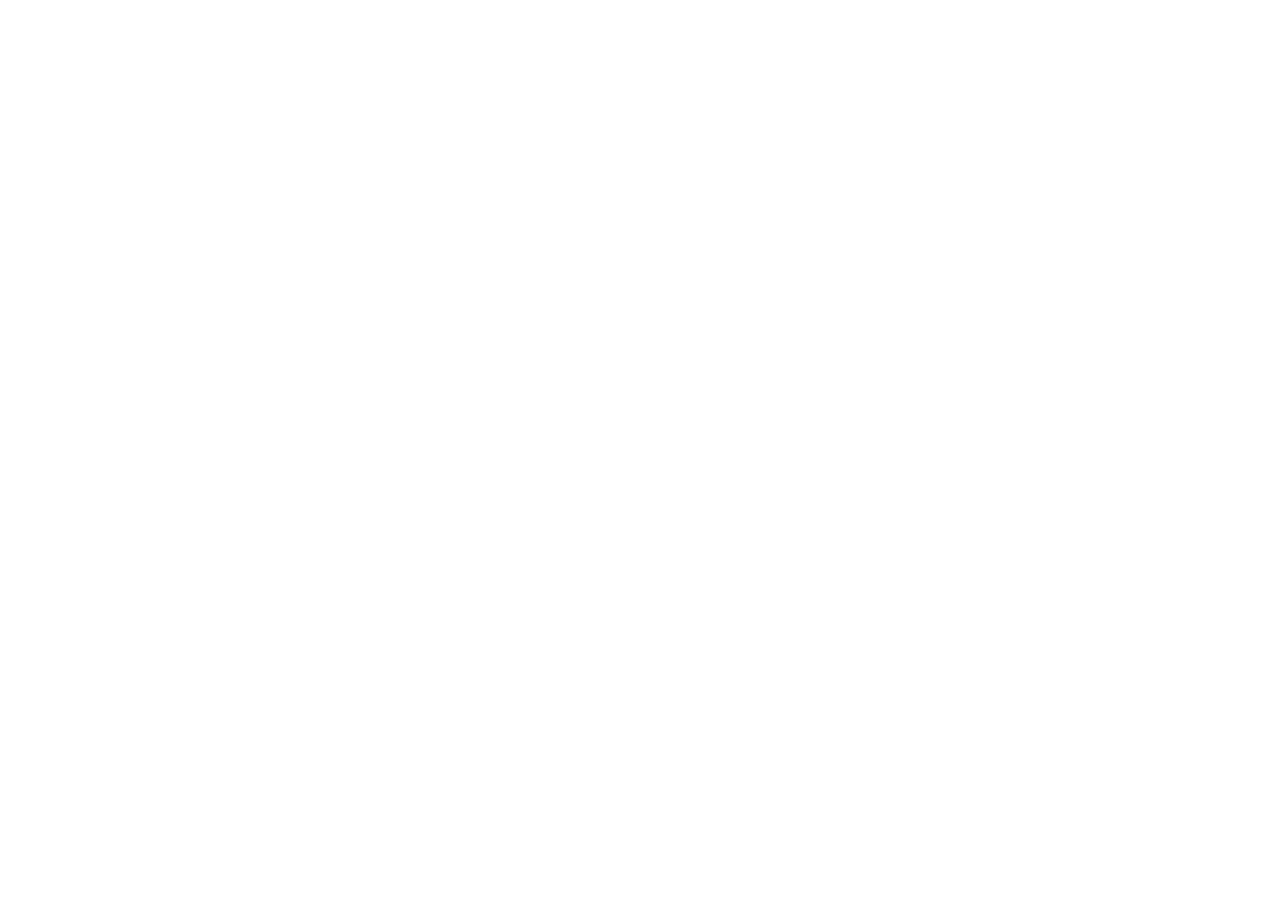
==== site1/index.html @ 08401015 "中身少しだけ作成" ====
<!DOCTYPE html>
<html lang="en">
<head>
    <meta charset="UTF-8">
    <meta name="viewport" content="width=device-width, initial-scale=1.0">
    <title>PCのスペック紹介</title>
</head>
<body>
    
</body>
</html>
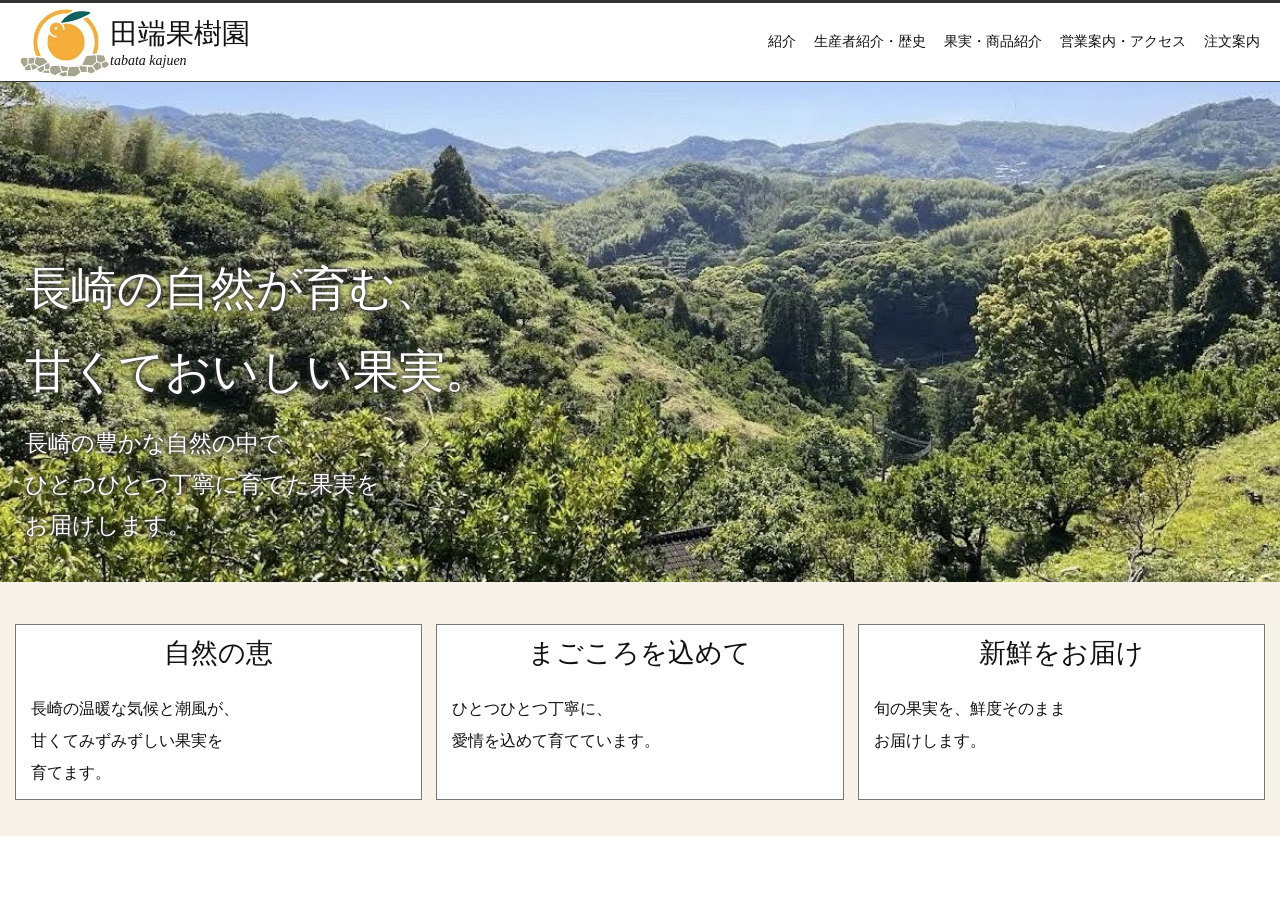
==== commit eb783ef5: "写真を入れている" ====
--- a/site1/index.html
+++ b/site1/index.html
@@ -1,11 +1,101 @@
 <!DOCTYPE html>
-<html lang="en">
+<html lang="ja">
+
 <head>
     <meta charset="UTF-8">
     <meta name="viewport" content="width=device-width, initial-scale=1.0">
-    <title>PCのスペック紹介</title>
+
+    <title>田端果樹園</title>
+
+    <link rel="stylesheet" href="CSS/style.css">
 </head>
+
 <body>
-    
+
+    <!-- ヘッダー -->
+    <header class="header">
+
+        <!-- ロゴ -->
+        <div class="logo">
+            <img src="images/logo.png" alt="田端果樹園のロゴ">
+            <div class="logo-text">
+                <h1>田端果樹園</h1>
+                <p>tabata kajuen</p>
+            </div>
+        </div>
+
+        <!-- メニュー -->
+        <nav class="navigation">
+            <a href="index.html">紹介</a>
+            <a href="producer.html">生産者紹介・歴史</a>
+            <a href="fruit.html">果実・商品紹介</a>
+            <a href="access.html">営業案内・アクセス</a>
+            <a href="order.html">注文案内</a>
+        </nav>
+
+    </header>
+
+
+    <!-- メインビジュアル -->
+    <main>
+
+        <section class="main-visual">
+
+            <img src="images/Image_yama.jpg.jpeg" alt="田端果樹園の風景">
+
+            <div class="main-text">
+                <h2>
+                    長崎の自然が育む、<br>
+                    甘くておいしい果実。
+                </h2>
+
+                <p>
+                    長崎の豊かな自然の中で、<br>
+                    ひとつひとつ丁寧に育てた果実を<br>
+                    お届けします。
+                </p>
+            </div>
+
+        </section>
+
+
+        <!-- 3つの紹介 -->
+        <section class="features">
+
+            <div class="feature-box">
+                <h3>自然の恵</h3>
+
+                <p>
+                    長崎の温暖な気候と潮風が、<br>
+                    甘くてみずみずしい果実を<br>
+                    育てます。
+                </p>
+            </div>
+
+
+            <div class="feature-box">
+                <h3>まごころを込めて</h3>
+
+                <p>
+                    ひとつひとつ丁寧に、<br>
+                    愛情を込めて育てています。
+                </p>
+            </div>
+
+
+            <div class="feature-box">
+                <h3>新鮮をお届け</h3>
+
+                <p>
+                    旬の果実を、鮮度そのまま<br>
+                    お届けします。
+                </p>
+            </div>
+
+        </section>
+
+    </main>
+
 </body>
+
 </html>
--- a/site1/CSS/style.css
+++ b/site1/CSS/style.css
@@ -0,0 +1,887 @@
+/* =========================
+   全体
+========================= */
+
+* {
+    box-sizing: border-box;
+}
+
+body {
+    margin: 0;
+    padding: 0;
+    font-family: "Yu Gothic", sans-serif;
+    color: #111;
+    background-color: #FFFFFF;
+}
+.site {
+    width: 100%;
+    max-width: 1600px;
+    margin: 0 auto;
+    background-color:  #F7F3E8;
+}
+
+
+/* =========================
+   ヘッダー
+========================= */
+
+.header {
+    height: 82px;
+    background-color: white;
+
+    display: flex;
+    align-items: center;
+    justify-content: space-between;
+
+    padding: 5px 20px;
+
+    border-top: 3px solid #333;
+    border-bottom: 1px solid #333;
+}
+
+
+/* ロゴ */
+
+/* ロゴ全体 */
+.logo {
+    display: flex;
+    align-items: center;
+    flex-direction: row;
+    white-space: nowrap;
+}
+
+/* ロゴ画像 */
+.logo img {
+    width: 90px;
+    height: 90px;
+    object-fit: contain;
+}
+
+/* 文字部分 */
+.logo-text {
+    display: flex;
+    flex-direction: column;
+    justify-content: center;
+}
+
+/* 田端果樹園 */
+.logo-text h1 {
+    margin: 0;
+    font-size: 28px;
+    font-weight: normal;
+    white-space: nowrap;
+}
+
+/* tabata kajuen */
+.logo-text p {
+    margin: 0;
+    font-family: serif;
+    font-style: italic;
+    font-size: 14px;
+    white-space: nowrap;
+}
+
+/* =========================
+   ナビゲーション
+========================= */
+
+.navigation {
+    display: flex;
+    align-items: center;
+    gap: 18px;
+}
+
+.navigation a {
+    color: #111;
+
+    text-decoration: none;
+
+    font-size: 14px;
+    white-space: nowrap;
+}
+
+.navigation a:hover {
+    opacity: 0.6;
+}
+
+
+/* =========================
+   メインビジュアル
+========================= */
+
+.main-visual {
+    position: relative;
+
+    width: 100%;
+    height: 500px;
+
+    overflow: hidden;
+}
+
+.main-visual > img {
+    width: 100%;
+    height: 100%;
+
+    object-fit: cover;
+
+    display: block;
+}
+
+
+/* 写真の上の文字 */
+
+.main-text {
+    position: absolute;
+
+    left: 25px;
+    top: 165px;
+
+    color: white;
+
+    text-shadow:
+        1px 1px 4px #333,
+        -1px -1px 4px #333;
+}
+
+.main-text h2 {
+    margin: 0 0 10px;
+
+    font-size: 46px;
+    font-weight: normal;
+
+    line-height: 1.8;
+}
+
+.main-text p {
+    margin: 0;
+
+    font-size: 23px;
+    line-height: 1.8;
+}
+
+
+/* =========================
+   3つの紹介ボックス
+========================= */
+
+.features {
+    background-color: #F7F3E8;
+
+    display: flex;
+    flex-direction: row;
+
+    gap: 14px;
+
+    padding: 42px 15px 36px;
+}
+
+/* 3つのボックス */
+.feature-box {
+    width: calc((100% - 28px) / 3);
+
+    min-height: 175px;
+
+    border: 1px solid #777;
+
+    background-color: white;
+
+    padding: 10px 15px;
+}
+
+/* 見出し */
+.feature-box h3 {
+    margin: 0 0 22px;
+
+    text-align: center;
+
+    font-size: 27px;
+    font-weight: normal;
+}
+
+/* 説明 */
+.feature-box p {
+    margin: 0;
+
+    font-size: 16px;
+
+    line-height: 2;
+}
+
+
+/* =========================
+   フッター
+========================= */
+
+footer {
+    background-color: #444;
+
+    color: white;
+
+    text-align: center;
+
+    padding: 20px;
+}
+
+footer p {
+    margin: 0;
+}
+/* =========================
+   2ページ目
+========================= */
+
+.producer-page {
+    background-color: #F7F3E8;
+    padding: 45px 60px 60px;
+}
+
+
+/* ページタイトル */
+
+.page-title {
+    margin: 0 0 55px;
+
+    text-align: center;
+
+    font-size: 52px;
+    font-weight: normal;
+}
+
+
+/* =========================
+   生産者紹介
+========================= */
+
+.producer-area {
+    width: 90%;
+
+    margin: 0 auto 55px;
+
+    display: flex;
+
+    gap: 4px;
+}
+
+
+/* 左の文章 */
+
+.producer-text {
+    width: 50%;
+
+    height: 300px;
+
+    border: 1px solid #777;
+
+    padding: 14px 20px;
+
+    background-color: white;
+}
+
+.producer-text p {
+    margin: 0 0 4px;
+
+    font-size: 16px;
+
+    line-height: 1.6;
+}
+
+
+/* 右の写真 */
+
+.producer-photo {
+    width: 50%;
+    height: 300px;
+
+    background-color: black;
+
+    overflow: hidden;
+}
+
+.producer-photo img {
+    width: 100%;
+    height: 100%;
+
+    object-fit: cover;
+
+    display: block;
+}
+
+
+/* =========================
+   こだわり・歴史
+========================= */
+
+.bottom-area {
+    width: 90%;
+
+    margin: 0 auto;
+
+    display: flex;
+
+    gap: 5px;
+}
+
+
+/* ボックス */
+
+.about-box {
+    width: 50%;
+
+    height: 260px;
+
+    border: 1px solid #777;
+
+    padding: 5px 20px;
+
+    background-color: white;
+}
+
+
+/* 見出し */
+
+.about-box h3 {
+    margin: 0 0 8px;
+
+    text-align: center;
+
+    font-size: 42px;
+    font-weight: normal;
+}
+
+
+/* 本文 */
+
+.about-box p {
+    margin: 0 0 8px;
+
+    font-size: 16px;
+
+    line-height: 1.65;
+}
+
+
+/* =========================
+   ヘッダー
+========================= */
+
+.header {
+    height: 82px;
+
+    display: flex;
+
+    align-items: center;
+
+    justify-content: space-between;
+
+    padding: 5px 20px;
+
+    background-color: white;
+
+    border-top: 3px solid #333;
+    border-bottom: 1px solid #333;
+}
+
+/* メニュー */
+
+.navigation {
+    display: flex;
+
+    align-items: center;
+
+    gap: 18px;
+}
+
+.navigation a {
+    color: #111;
+
+    text-decoration: none;
+
+    font-size: 14px;
+
+    white-space: nowrap;
+}
+
+.navigation a:hover {
+    opacity: 0.6;
+}
+
+
+
+/* =========================
+   フッター
+========================= */
+
+footer {
+    background-color: #444;
+
+    color: white;
+
+    text-align: center;
+
+    padding: 20px;
+}
+
+footer p {
+    margin: 0;
+}
+/* =========================
+   3ページ目 果実紹介
+========================= */
+
+.fruit-page {
+    background-color: #F7F3E8;
+    padding: 25px 40px 50px;
+}
+
+
+/* タイトル */
+
+.fruit-page .page-title {
+    margin: 0 0 55px;
+
+    text-align: center;
+
+    font-size: 48px;
+    font-weight: normal;
+}
+
+
+/* =========================
+   果物3つ
+========================= */
+
+.fruit-list {
+    width: 90%;
+
+    margin: 0 auto 35px;
+
+    display: flex;
+
+    justify-content: space-between;
+
+    gap: 35px;
+}
+
+
+/* 果物ボックス */
+
+.fruit-box {
+    width: 33.333%;
+
+    height: 335px;
+
+    border: 1px solid #777;
+
+    text-align: center;
+
+    padding: 14px;
+
+    background-color: white;
+}
+
+
+/* 果物写真 */
+
+.fruit-box img {
+    width: 150px;
+    height: 155px;
+
+    object-fit: cover;
+
+    display: block;
+
+    margin: 0 auto 8px;
+}
+
+
+/* 果物名 */
+
+.fruit-box h3 {
+    margin: 5px 0 8px;
+
+    font-size: 18px;
+
+    font-weight: normal;
+}
+
+
+/* 果物情報 */
+
+.fruit-box p {
+    margin: 3px 0;
+
+    font-size: 16px;
+
+    line-height: 1.5;
+}
+/* =========================
+   4ページ目 商品紹介
+========================= */
+
+.product-page {
+    background-color: #F7F3E8;
+    padding: 25px 40px 50px;
+}
+
+
+/* タイトル */
+
+.product-page .page-title {
+    margin: 0 0 55px;
+
+    text-align: center;
+
+    font-size: 48px;
+    font-weight: normal;
+}
+
+
+/* =========================
+   商品一覧
+========================= */
+
+.product-list {
+    width: 92%;
+
+    margin: 0 auto 48px;
+
+    display: flex;
+
+    gap: 10px;
+
+    justify-content: space-between;
+}
+
+
+/* 商品ボックス */
+
+.product-box {
+    width: 25%;
+    height: 335px;
+
+    border: 1px solid #777;
+
+    text-align: center;
+
+    padding: 12px;
+
+    background-color: white;
+}
+
+
+/* 商品画像 */
+
+.product-box img {
+    width: 125px;
+    height: 165px;
+
+    object-fit: cover;
+
+    display: block;
+
+    margin: 0 auto 8px;
+}
+
+
+/* 商品名 */
+
+.product-box h3 {
+    margin: 5px 0 10px;
+
+    font-size: 17px;
+
+    font-weight: normal;
+
+    line-height: 1.5;
+}
+
+
+/* 商品価格 */
+
+.product-box p {
+    margin: 5px 0;
+
+    font-size: 16px;
+}
+
+
+/* =========================
+   保存方法・おすすめポイント
+========================= */
+
+.product-info {
+    width: 90%;
+
+    margin: 0 auto;
+
+    display: flex;
+
+    gap: 30px;
+}
+
+
+/* 情報ボックス */
+
+.info-box {
+    width: 50%;
+
+    height: 210px;
+
+    border: 1px solid #777;
+
+    padding: 10px 25px;
+
+    background-color: white;
+}
+
+
+/* 見出し */
+
+.info-box h3 {
+    margin: 0 0 15px;
+
+    font-size: 30px;
+
+    font-weight: normal;
+}
+
+
+/* 本文 */
+
+.info-box p {
+    margin: 0 0 10px;
+
+    font-size: 16px;
+
+    line-height: 1.8;
+}
+/* =========================
+   営業案内・アクセス
+========================= */
+
+.access-page {
+    background-color:   #F7F3E8;
+
+    padding: 65px 40px 60px;
+
+    min-height: 750px;
+}
+
+
+/* 4つのボックス */
+
+.access-grid {
+    width: 90%;
+
+    margin: 0 auto;
+
+    display: grid;
+
+    grid-template-columns: 1fr 1fr;
+
+    gap: 55px 25px;
+}
+
+
+/* ボックス */
+
+.access-box {
+    height: 275px;
+
+    border: 1px solid #777;
+
+    text-align: center;
+
+    padding: 30px 15px;
+
+    background-color: white;
+}
+
+
+/* 見出し */
+
+.access-box h2 {
+    margin: 0 0 15px;
+
+    font-size: 28px;
+
+    font-weight: normal;
+}
+
+
+/* 本文 */
+
+.access-box p {
+    margin: 10px 0;
+
+    font-size: 16px;
+
+    line-height: 1.7;
+}
+
+
+/* アクセスの住所 */
+
+.access-box .address {
+    text-align: left;
+
+    margin-top: 5px;
+}
+
+
+/* 電話番号 */
+
+.phone {
+    margin-top: 70px;
+
+    font-size: 25px;
+}
+
+.phone small {
+    display: block;
+
+    margin-top: 2px;
+
+    font-size: 14px;
+}
+/* =========================
+   5ページ目 注文案内
+========================= */
+
+.order-page {
+    background-color: #F7F3E8;
+    padding: 20px 30px 60px;
+}
+
+
+/* タイトル */
+
+.order-page .page-title {
+    margin: 0 0 35px;
+
+    text-align: center;
+
+    font-size: 48px;
+    font-weight: normal;
+}
+
+
+/* =========================
+   注文方法
+========================= */
+
+.order-method {
+    width: 94%;
+
+    margin: 0 auto 78px;
+
+    display: flex;
+
+    gap: 16px;
+}
+
+
+/* 店舗・オンライン */
+
+.order-box {
+    width: 50%;
+    height: 255px;
+
+    border: 1px solid #777;
+
+    text-align: center;
+
+    padding: 0 20px;
+
+    background-color:white;
+}
+
+
+/* 見出し */
+
+.order-box h3 {
+    margin: 0 0 45px;
+
+    font-size: 28px;
+    font-weight: normal;
+}
+
+
+/* 説明 */
+
+.order-box p {
+    margin: 8px 0;
+
+    font-size: 16px;
+
+    line-height: 1.7;
+}
+
+
+/* =========================
+   お支払い方法
+========================= */
+
+.payment {
+    width: 94%;
+
+    height: 235px;
+
+    margin: 0 auto;
+
+    border: 1px solid #777;
+
+    padding: 5px 20px;
+
+    background-color:white;
+}
+
+
+/* タイトル */
+
+.payment > h3 {
+    margin: 0 0 25px;
+
+    text-align: center;
+
+    font-size: 28px;
+    font-weight: normal;
+}
+
+
+/* 3つを横並び */
+
+.payment-list {
+    display: flex;
+
+    justify-content: space-around;
+
+    text-align: center;
+}
+
+
+/* 支払い方法 */
+
+.payment-box {
+    width: 33.333%;
+}
+
+
+/* 支払い方法の名前 */
+
+.payment-box h4 {
+    margin: 0 0 10px;
+
+    font-size: 21px;
+    font-weight: normal;
+}
+
+
+/* 説明 */
+
+.payment-box p {
+    margin: 0;
+
+    font-size: 16px;
+
+    line-height: 1.8;
+}
